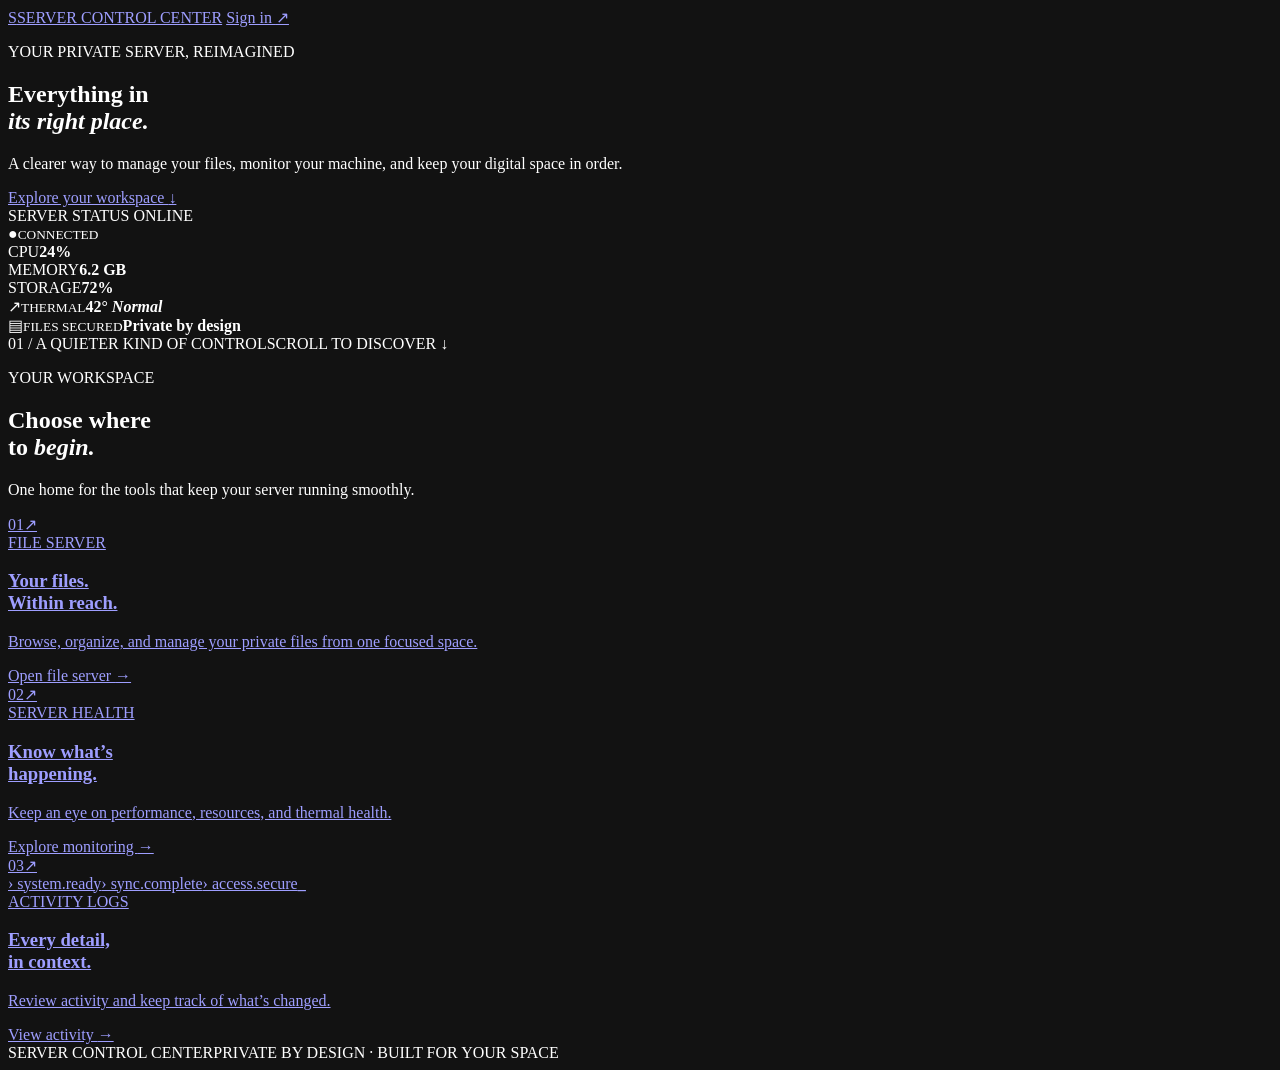
==== backend/app/static/landing.html @ ba08eaa0 "Update added landing page, improvements in other stuff lol" ====
<!doctype html>
<html lang="en">
<head>
  <meta charset="utf-8">
  <meta name="viewport" content="width=device-width, initial-scale=1">
  <meta name="color-scheme" content="dark">
  <meta name="description" content="A calm, cinematic entry point to your private server workspace.">
  <title>Server Control Center — Your space, in control</title>
  <link rel="stylesheet" href="/assets/styles.css">
  <link rel="stylesheet" href="/assets/landing.css">
  <script src="/assets/landing.js" defer></script>
</head>
<body class="landing-body">
  <div class="landing-noise" aria-hidden="true"></div>
  <header class="landing-header">
    <a class="landing-brand" href="/" aria-label="Server Control Center home"><span class="landing-brand-mark">S</span><span>SERVER CONTROL CENTER</span></a>
    <a class="landing-signin" href="/login">Sign in <span aria-hidden="true">↗</span></a>
  </header>
  <main class="landing-main">
    <section class="landing-hero">
      <div class="hero-orbit orbit-one"></div><div class="hero-orbit orbit-two"></div>
      <div class="hero-glow"></div>
      <div class="hero-copy">
        <p class="landing-kicker"><span class="status-dot"></span> YOUR PRIVATE SERVER, REIMAGINED</p>
        <h1>Everything in<br><em>its right place.</em></h1>
        <p class="hero-description">A clearer way to manage your files, monitor your machine, and keep your digital space in order.</p>
        <a class="hero-cta" href="#spaces">Explore your workspace <span aria-hidden="true">↓</span></a>
      </div>
      <div class="hero-visual" aria-hidden="true">
        <div class="visual-grid"></div>
        <div class="glass-panel panel-back"></div>
        <div class="glass-panel panel-main">
          <div class="visual-topline"><span>SERVER STATUS</span><span class="live-pill"><i></i> ONLINE</span></div>
          <div class="visual-core"><div class="core-ring"></div><div class="core-center"><span>●</span><small>CONNECTED</small></div></div>
          <div class="visual-stats"><div><span>CPU</span><b>24<span>%</span></b><div class="mini-track"><i style="width:24%"></i></div></div><div><span>MEMORY</span><b>6.2<span> GB</span></b><div class="mini-track"><i style="width:58%"></i></div></div><div><span>STORAGE</span><b>72<span>%</span></b><div class="mini-track"><i style="width:72%"></i></div></div></div>
        </div>
        <div class="floating-chip chip-a"><span class="chip-icon">↗</span><span><small>THERMAL</small><b>42° <i>Normal</i></b></span></div>
        <div class="floating-chip chip-b"><span class="chip-icon">▤</span><span><small>FILES SECURED</small><b>Private by design</b></span></div>
      </div>
      <div class="hero-bottom-note"><span>01 / A QUIETER KIND OF CONTROL</span><span>SCROLL TO DISCOVER ↓</span></div>
    </section>
    <section id="spaces" class="spaces-section">
      <div class="section-heading"><div><p class="landing-kicker">YOUR WORKSPACE</p><h2>Choose where<br>to <em>begin.</em></h2></div><p>One home for the tools that keep your server running smoothly.</p></div>
      <div class="feature-grid">
        <a class="feature-card feature-primary" href="/login"><div class="feature-top"><span class="feature-number">01</span><span class="feature-arrow">↗</span></div><div class="feature-art file-art"><div class="file-stack"><i></i><i></i><i></i></div><span class="art-glow"></span></div><div class="feature-copy"><span class="feature-label">FILE SERVER</span><h3>Your files.<br>Within reach.</h3><p>Browse, organize, and manage your private files from one focused space.</p><span class="feature-link">Open file server <b>→</b></span></div></a>
        <a class="feature-card" href="/login?section=monitoring"><div class="feature-top"><span class="feature-number">02</span><span class="feature-arrow">↗</span></div><div class="feature-art monitor-art"><div class="monitor-lines"><i></i><i></i><i></i><i></i><i></i></div><div class="monitor-pulse"></div></div><div class="feature-copy"><span class="feature-label">SERVER HEALTH</span><h3>Know what’s<br>happening.</h3><p>Keep an eye on performance, resources, and thermal health.</p><span class="feature-link">Explore monitoring <b>→</b></span></div></a>
        <a class="feature-card" href="/login?section=logs"><div class="feature-top"><span class="feature-number">03</span><span class="feature-arrow">↗</span></div><div class="feature-art logs-art"><div class="log-window"><span>› system.ready</span><span>› sync.complete</span><span>› access.secure</span><b>_</b></div></div><div class="feature-copy"><span class="feature-label">ACTIVITY LOGS</span><h3>Every detail,<br>in context.</h3><p>Review activity and keep track of what’s changed.</p><span class="feature-link">View activity <b>→</b></span></div></a>
      </div>
    </section>
    <footer class="landing-footer"><span>SERVER CONTROL CENTER</span><span>PRIVATE BY DESIGN · BUILT FOR YOUR SPACE</span></footer>
  </main>
</body>
</html>
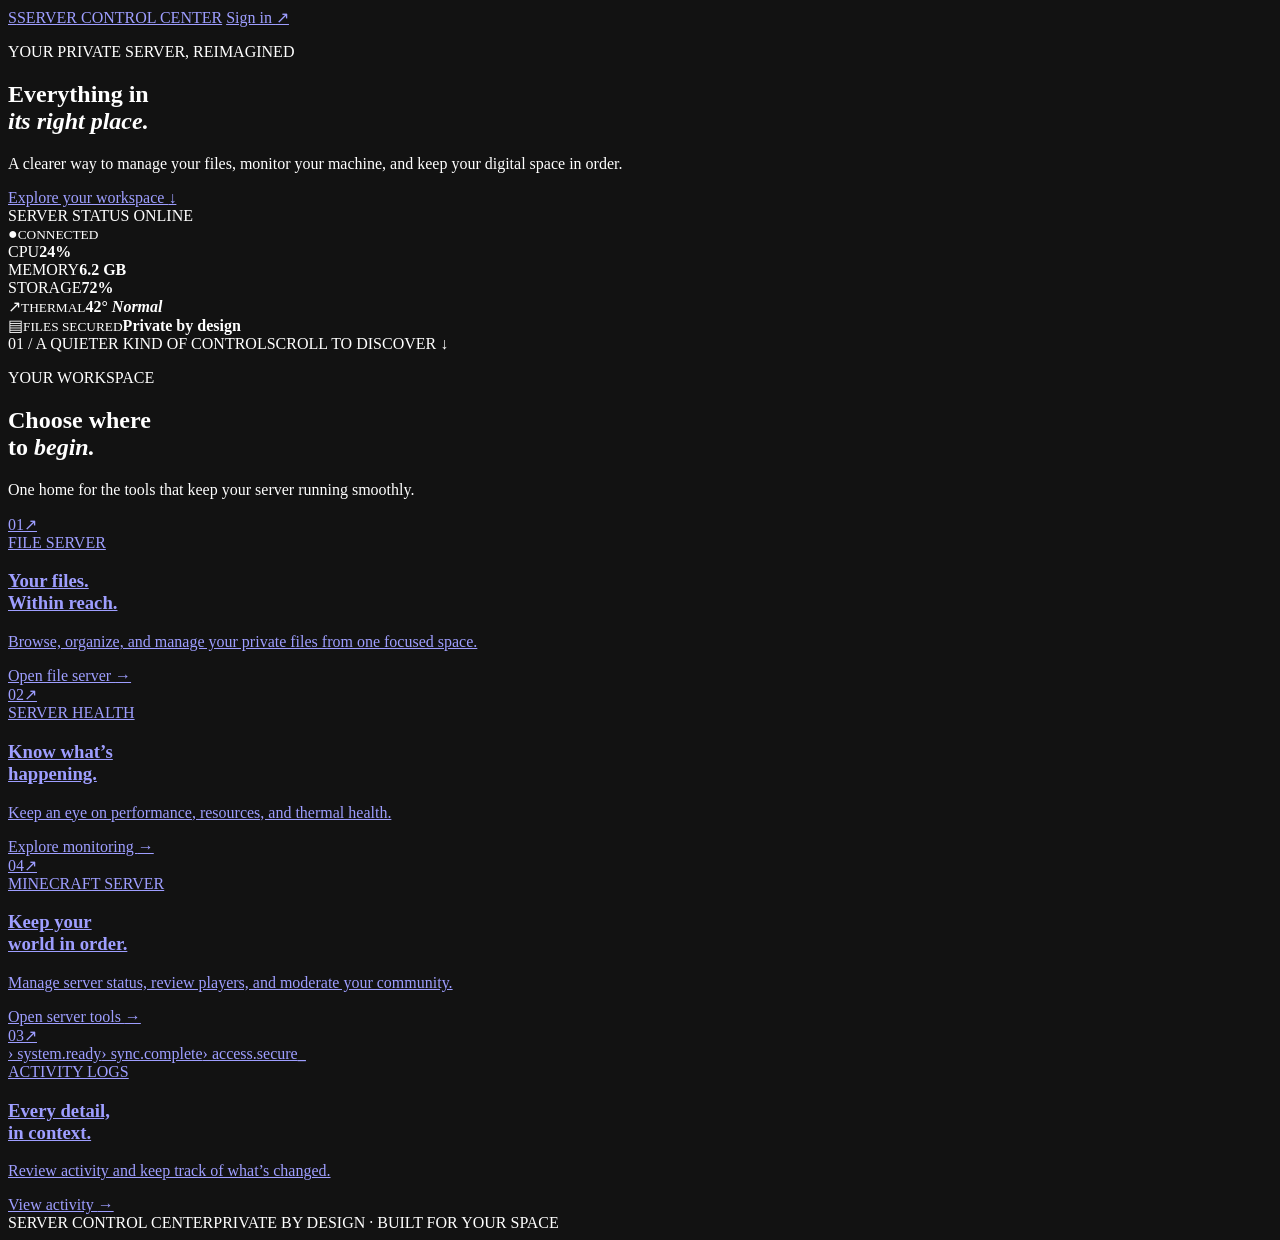
==== commit 4864fae9: "Update this adds animations lol" ====
--- a/backend/app/static/landing.html
+++ b/backend/app/static/landing.html
@@ -44,7 +44,8 @@
       <div class="feature-grid">
         <a class="feature-card feature-primary" href="/login"><div class="feature-top"><span class="feature-number">01</span><span class="feature-arrow">↗</span></div><div class="feature-art file-art"><div class="file-stack"><i></i><i></i><i></i></div><span class="art-glow"></span></div><div class="feature-copy"><span class="feature-label">FILE SERVER</span><h3>Your files.<br>Within reach.</h3><p>Browse, organize, and manage your private files from one focused space.</p><span class="feature-link">Open file server <b>→</b></span></div></a>
         <a class="feature-card" href="/login?section=monitoring"><div class="feature-top"><span class="feature-number">02</span><span class="feature-arrow">↗</span></div><div class="feature-art monitor-art"><div class="monitor-lines"><i></i><i></i><i></i><i></i><i></i></div><div class="monitor-pulse"></div></div><div class="feature-copy"><span class="feature-label">SERVER HEALTH</span><h3>Know what’s<br>happening.</h3><p>Keep an eye on performance, resources, and thermal health.</p><span class="feature-link">Explore monitoring <b>→</b></span></div></a>
-        <a class="feature-card" href="/login?section=logs"><div class="feature-top"><span class="feature-number">03</span><span class="feature-arrow">↗</span></div><div class="feature-art logs-art"><div class="log-window"><span>› system.ready</span><span>› sync.complete</span><span>› access.secure</span><b>_</b></div></div><div class="feature-copy"><span class="feature-label">ACTIVITY LOGS</span><h3>Every detail,<br>in context.</h3><p>Review activity and keep track of what’s changed.</p><span class="feature-link">View activity <b>→</b></span></div></a>
+        <a class="feature-card" href="/login?section=minecraft"><div class="feature-top"><span class="feature-number">04</span><span class="feature-arrow">↗</span></div><div class="feature-art mc-art"><div class="mc-cube"><i></i><i></i><i></i></div></div><div class="feature-copy"><span class="feature-label">MINECRAFT SERVER</span><h3>Keep your<br>world in order.</h3><p>Manage server status, review players, and moderate your community.</p><span class="feature-link">Open server tools <b>→</b></span></div></a>
+      <a class="feature-card" href="/login?section=logs"><div class="feature-top"><span class="feature-number">03</span><span class="feature-arrow">↗</span></div><div class="feature-art logs-art"><div class="log-window"><span>› system.ready</span><span>› sync.complete</span><span>› access.secure</span><b>_</b></div></div><div class="feature-copy"><span class="feature-label">ACTIVITY LOGS</span><h3>Every detail,<br>in context.</h3><p>Review activity and keep track of what’s changed.</p><span class="feature-link">View activity <b>→</b></span></div></a>
       </div>
     </section>
     <footer class="landing-footer"><span>SERVER CONTROL CENTER</span><span>PRIVATE BY DESIGN · BUILT FOR YOUR SPACE</span></footer>
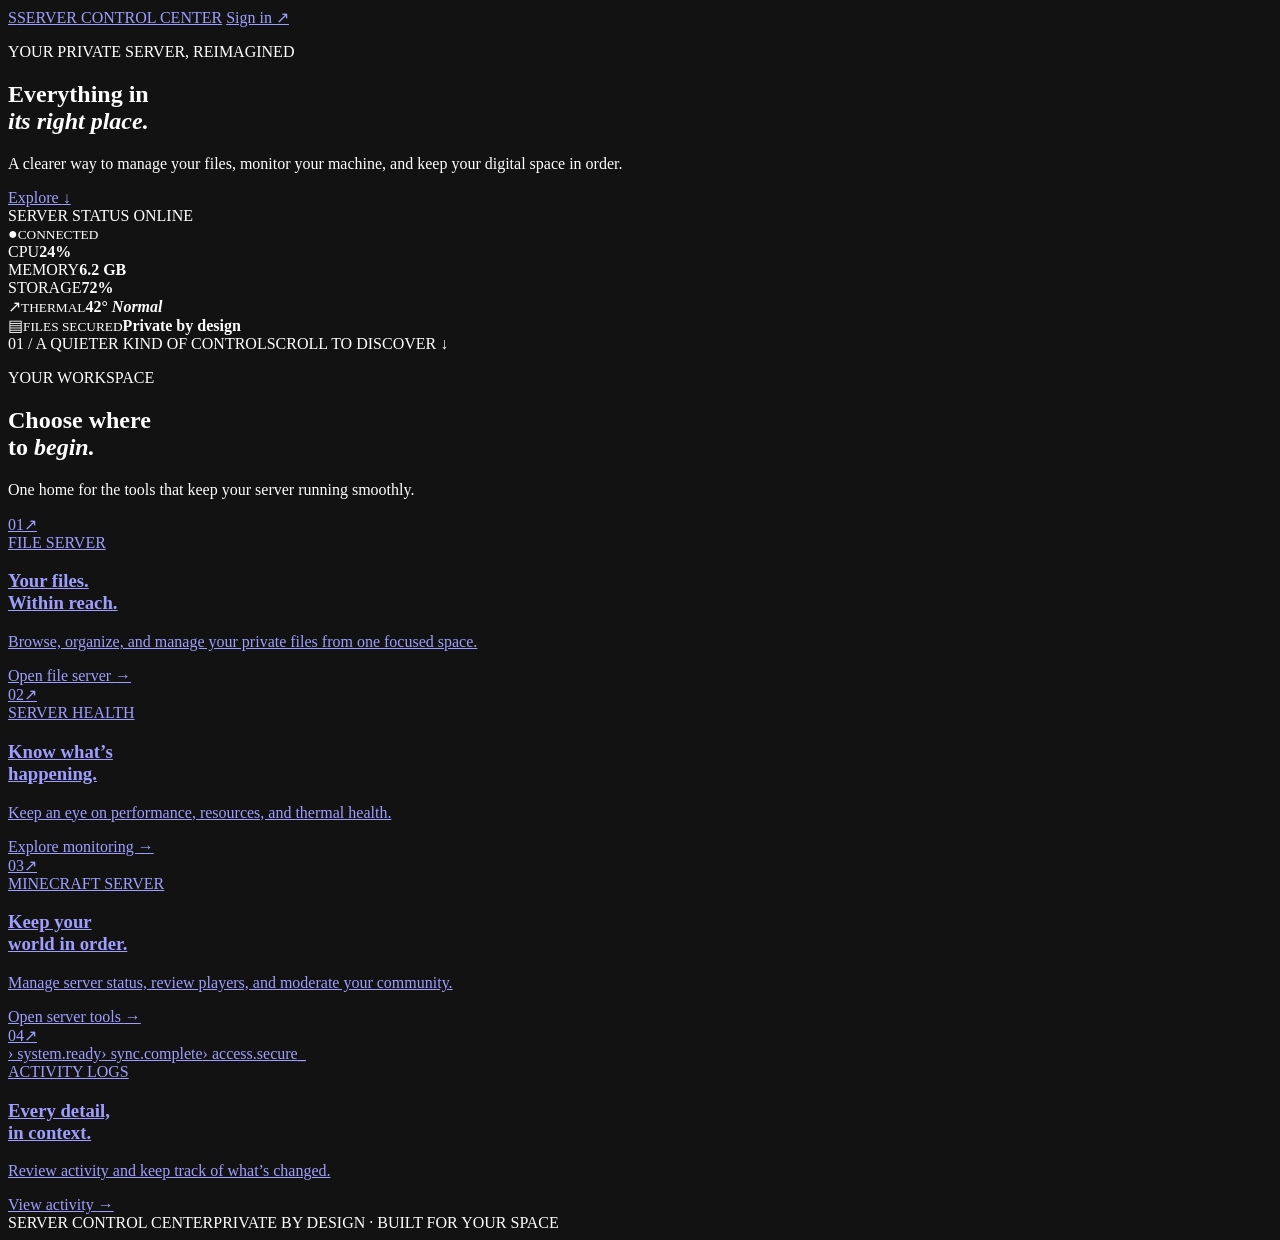
==== commit 874a0b58: "Add files via upload" ====
--- a/backend/app/static/landing.html
+++ b/backend/app/static/landing.html
@@ -24,7 +24,7 @@
         <p class="landing-kicker"><span class="status-dot"></span> YOUR PRIVATE SERVER, REIMAGINED</p>
         <h1>Everything in<br><em>its right place.</em></h1>
         <p class="hero-description">A clearer way to manage your files, monitor your machine, and keep your digital space in order.</p>
-        <a class="hero-cta" href="#spaces">Explore your workspace <span aria-hidden="true">↓</span></a>
+        <a class="hero-cta" href="#spaces">Explore <span aria-hidden="true">↓</span></a>
       </div>
       <div class="hero-visual" aria-hidden="true">
         <div class="visual-grid"></div>
@@ -43,9 +43,9 @@
       <div class="section-heading"><div><p class="landing-kicker">YOUR WORKSPACE</p><h2>Choose where<br>to <em>begin.</em></h2></div><p>One home for the tools that keep your server running smoothly.</p></div>
       <div class="feature-grid">
         <a class="feature-card feature-primary" href="/login"><div class="feature-top"><span class="feature-number">01</span><span class="feature-arrow">↗</span></div><div class="feature-art file-art"><div class="file-stack"><i></i><i></i><i></i></div><span class="art-glow"></span></div><div class="feature-copy"><span class="feature-label">FILE SERVER</span><h3>Your files.<br>Within reach.</h3><p>Browse, organize, and manage your private files from one focused space.</p><span class="feature-link">Open file server <b>→</b></span></div></a>
-        <a class="feature-card" href="/login?section=monitoring"><div class="feature-top"><span class="feature-number">02</span><span class="feature-arrow">↗</span></div><div class="feature-art monitor-art"><div class="monitor-lines"><i></i><i></i><i></i><i></i><i></i></div><div class="monitor-pulse"></div></div><div class="feature-copy"><span class="feature-label">SERVER HEALTH</span><h3>Know what’s<br>happening.</h3><p>Keep an eye on performance, resources, and thermal health.</p><span class="feature-link">Explore monitoring <b>→</b></span></div></a>
-        <a class="feature-card" href="/login?section=minecraft"><div class="feature-top"><span class="feature-number">04</span><span class="feature-arrow">↗</span></div><div class="feature-art mc-art"><div class="mc-cube"><i></i><i></i><i></i></div></div><div class="feature-copy"><span class="feature-label">MINECRAFT SERVER</span><h3>Keep your<br>world in order.</h3><p>Manage server status, review players, and moderate your community.</p><span class="feature-link">Open server tools <b>→</b></span></div></a>
-      <a class="feature-card" href="/login?section=logs"><div class="feature-top"><span class="feature-number">03</span><span class="feature-arrow">↗</span></div><div class="feature-art logs-art"><div class="log-window"><span>› system.ready</span><span>› sync.complete</span><span>› access.secure</span><b>_</b></div></div><div class="feature-copy"><span class="feature-label">ACTIVITY LOGS</span><h3>Every detail,<br>in context.</h3><p>Review activity and keep track of what’s changed.</p><span class="feature-link">View activity <b>→</b></span></div></a>
+        <a class="feature-card" href="/login"><div class="feature-top"><span class="feature-number">02</span><span class="feature-arrow">↗</span></div><div class="feature-art monitor-art"><div class="monitor-lines"><i></i><i></i><i></i><i></i><i></i></div><div class="monitor-pulse"></div></div><div class="feature-copy"><span class="feature-label">SERVER HEALTH</span><h3>Know what’s<br>happening.</h3><p>Keep an eye on performance, resources, and thermal health.</p><span class="feature-link">Explore monitoring <b>→</b></span></div></a>
+        <a class="feature-card" href="/login"><div class="feature-top"><span class="feature-number">03</span><span class="feature-arrow">↗</span></div><div class="feature-art mc-art"><div class="mc-cube"><i></i><i></i><i></i></div></div><div class="feature-copy"><span class="feature-label">MINECRAFT SERVER</span><h3>Keep your<br>world in order.</h3><p>Manage server status, review players, and moderate your community.</p><span class="feature-link">Open server tools <b>→</b></span></div></a>
+      <a class="feature-card" href="/login"><div class="feature-top"><span class="feature-number">04</span><span class="feature-arrow">↗</span></div><div class="feature-art logs-art"><div class="log-window"><span>› system.ready</span><span>› sync.complete</span><span>› access.secure</span><b>_</b></div></div><div class="feature-copy"><span class="feature-label">ACTIVITY LOGS</span><h3>Every detail,<br>in context.</h3><p>Review activity and keep track of what’s changed.</p><span class="feature-link">View activity <b>→</b></span></div></a>
       </div>
     </section>
     <footer class="landing-footer"><span>SERVER CONTROL CENTER</span><span>PRIVATE BY DESIGN · BUILT FOR YOUR SPACE</span></footer>
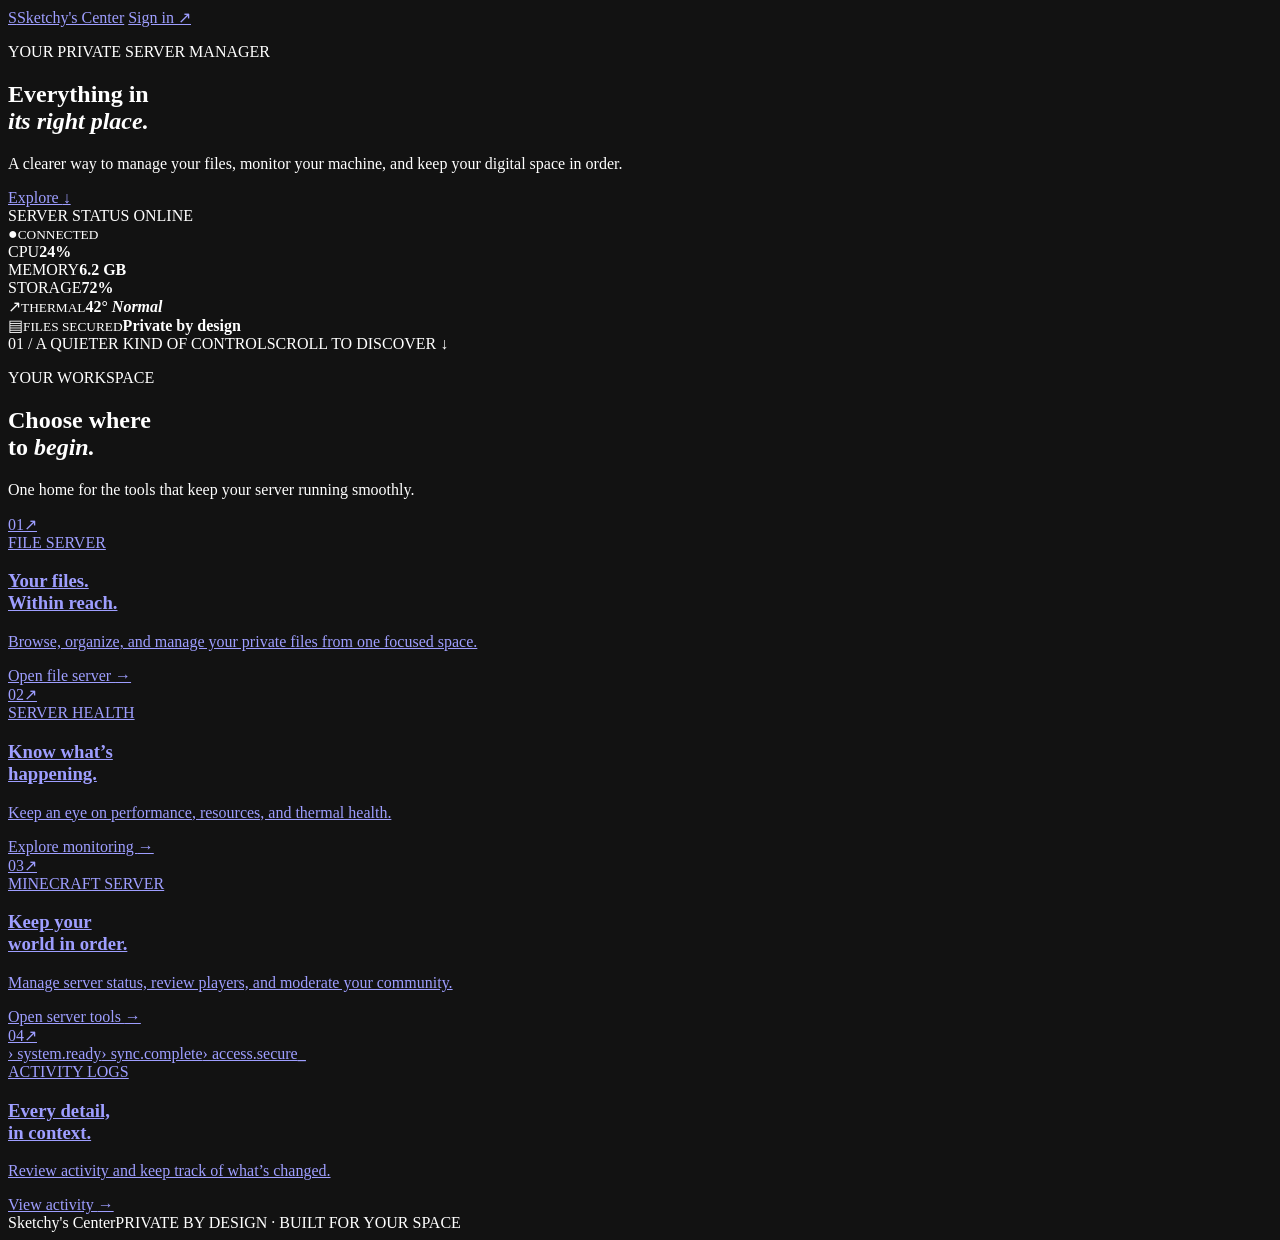
==== commit 17445fab: "Landing fixes" ====
--- a/backend/app/static/landing.html
+++ b/backend/app/static/landing.html
@@ -4,8 +4,8 @@
   <meta charset="utf-8">
   <meta name="viewport" content="width=device-width, initial-scale=1">
   <meta name="color-scheme" content="dark">
-  <meta name="description" content="A calm, cinematic entry point to your private server workspace.">
-  <title>Server Control Center — Your space, in control</title>
+  <meta name="description" content="The entry point to your private server workspace.">
+  <title>Sketchy's Control Center — Your space, in control</title>
   <link rel="stylesheet" href="/assets/styles.css">
   <link rel="stylesheet" href="/assets/landing.css">
   <script src="/assets/landing.js" defer></script>
@@ -13,7 +13,7 @@
 <body class="landing-body">
   <div class="landing-noise" aria-hidden="true"></div>
   <header class="landing-header">
-    <a class="landing-brand" href="/" aria-label="Server Control Center home"><span class="landing-brand-mark">S</span><span>SERVER CONTROL CENTER</span></a>
+    <a class="landing-brand" href="/" aria-label="Server Control Center home"><span class="landing-brand-mark">S</span><span>Sketchy's Center</span></a>
     <a class="landing-signin" href="/login">Sign in <span aria-hidden="true">↗</span></a>
   </header>
   <main class="landing-main">
@@ -21,7 +21,7 @@
       <div class="hero-orbit orbit-one"></div><div class="hero-orbit orbit-two"></div>
       <div class="hero-glow"></div>
       <div class="hero-copy">
-        <p class="landing-kicker"><span class="status-dot"></span> YOUR PRIVATE SERVER, REIMAGINED</p>
+        <p class="landing-kicker"><span class="status-dot"></span> YOUR PRIVATE SERVER MANAGER</p>
         <h1>Everything in<br><em>its right place.</em></h1>
         <p class="hero-description">A clearer way to manage your files, monitor your machine, and keep your digital space in order.</p>
         <a class="hero-cta" href="#spaces">Explore <span aria-hidden="true">↓</span></a>
@@ -48,7 +48,7 @@
       <a class="feature-card" href="/login"><div class="feature-top"><span class="feature-number">04</span><span class="feature-arrow">↗</span></div><div class="feature-art logs-art"><div class="log-window"><span>› system.ready</span><span>› sync.complete</span><span>› access.secure</span><b>_</b></div></div><div class="feature-copy"><span class="feature-label">ACTIVITY LOGS</span><h3>Every detail,<br>in context.</h3><p>Review activity and keep track of what’s changed.</p><span class="feature-link">View activity <b>→</b></span></div></a>
       </div>
     </section>
-    <footer class="landing-footer"><span>SERVER CONTROL CENTER</span><span>PRIVATE BY DESIGN · BUILT FOR YOUR SPACE</span></footer>
+    <footer class="landing-footer"><span>Sketchy's Center</span><span>PRIVATE BY DESIGN · BUILT FOR YOUR SPACE</span></footer>
   </main>
 </body>
 </html>
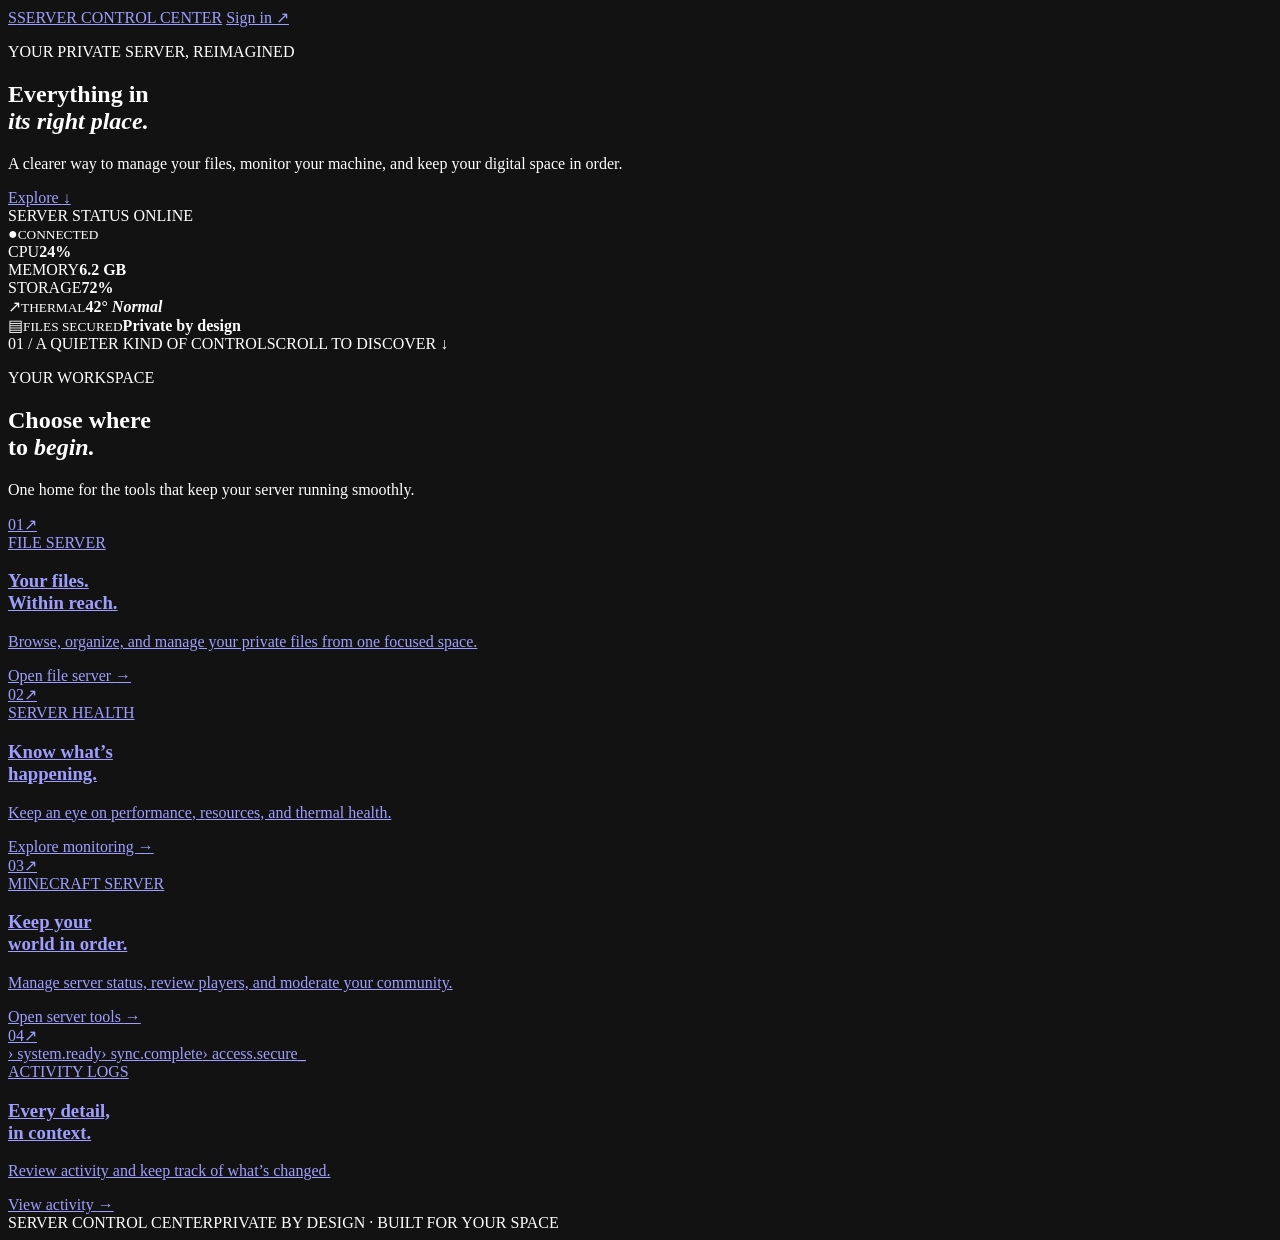
==== commit 19a579ed: "Add files via upload" ====
--- a/backend/app/static/landing.html
+++ b/backend/app/static/landing.html
@@ -4,8 +4,8 @@
   <meta charset="utf-8">
   <meta name="viewport" content="width=device-width, initial-scale=1">
   <meta name="color-scheme" content="dark">
-  <meta name="description" content="The entry point to your private server workspace.">
-  <title>Sketchy's Control Center — Your space, in control</title>
+  <meta name="description" content="A calm, cinematic entry point to your private server workspace.">
+  <title>Server Control Center — Your space, in control</title>
   <link rel="stylesheet" href="/assets/styles.css">
   <link rel="stylesheet" href="/assets/landing.css">
   <script src="/assets/landing.js" defer></script>
@@ -13,7 +13,7 @@
 <body class="landing-body">
   <div class="landing-noise" aria-hidden="true"></div>
   <header class="landing-header">
-    <a class="landing-brand" href="/" aria-label="Server Control Center home"><span class="landing-brand-mark">S</span><span>Sketchy's Center</span></a>
+    <a class="landing-brand" href="/" aria-label="Server Control Center home"><span class="landing-brand-mark">S</span><span>SERVER CONTROL CENTER</span></a>
     <a class="landing-signin" href="/login">Sign in <span aria-hidden="true">↗</span></a>
   </header>
   <main class="landing-main">
@@ -21,7 +21,7 @@
       <div class="hero-orbit orbit-one"></div><div class="hero-orbit orbit-two"></div>
       <div class="hero-glow"></div>
       <div class="hero-copy">
-        <p class="landing-kicker"><span class="status-dot"></span> YOUR PRIVATE SERVER MANAGER</p>
+        <p class="landing-kicker"><span class="status-dot"></span> YOUR PRIVATE SERVER, REIMAGINED</p>
         <h1>Everything in<br><em>its right place.</em></h1>
         <p class="hero-description">A clearer way to manage your files, monitor your machine, and keep your digital space in order.</p>
         <a class="hero-cta" href="#spaces">Explore <span aria-hidden="true">↓</span></a>
@@ -48,7 +48,7 @@
       <a class="feature-card" href="/login"><div class="feature-top"><span class="feature-number">04</span><span class="feature-arrow">↗</span></div><div class="feature-art logs-art"><div class="log-window"><span>› system.ready</span><span>› sync.complete</span><span>› access.secure</span><b>_</b></div></div><div class="feature-copy"><span class="feature-label">ACTIVITY LOGS</span><h3>Every detail,<br>in context.</h3><p>Review activity and keep track of what’s changed.</p><span class="feature-link">View activity <b>→</b></span></div></a>
       </div>
     </section>
-    <footer class="landing-footer"><span>Sketchy's Center</span><span>PRIVATE BY DESIGN · BUILT FOR YOUR SPACE</span></footer>
+    <footer class="landing-footer"><span>SERVER CONTROL CENTER</span><span>PRIVATE BY DESIGN · BUILT FOR YOUR SPACE</span></footer>
   </main>
 </body>
 </html>
